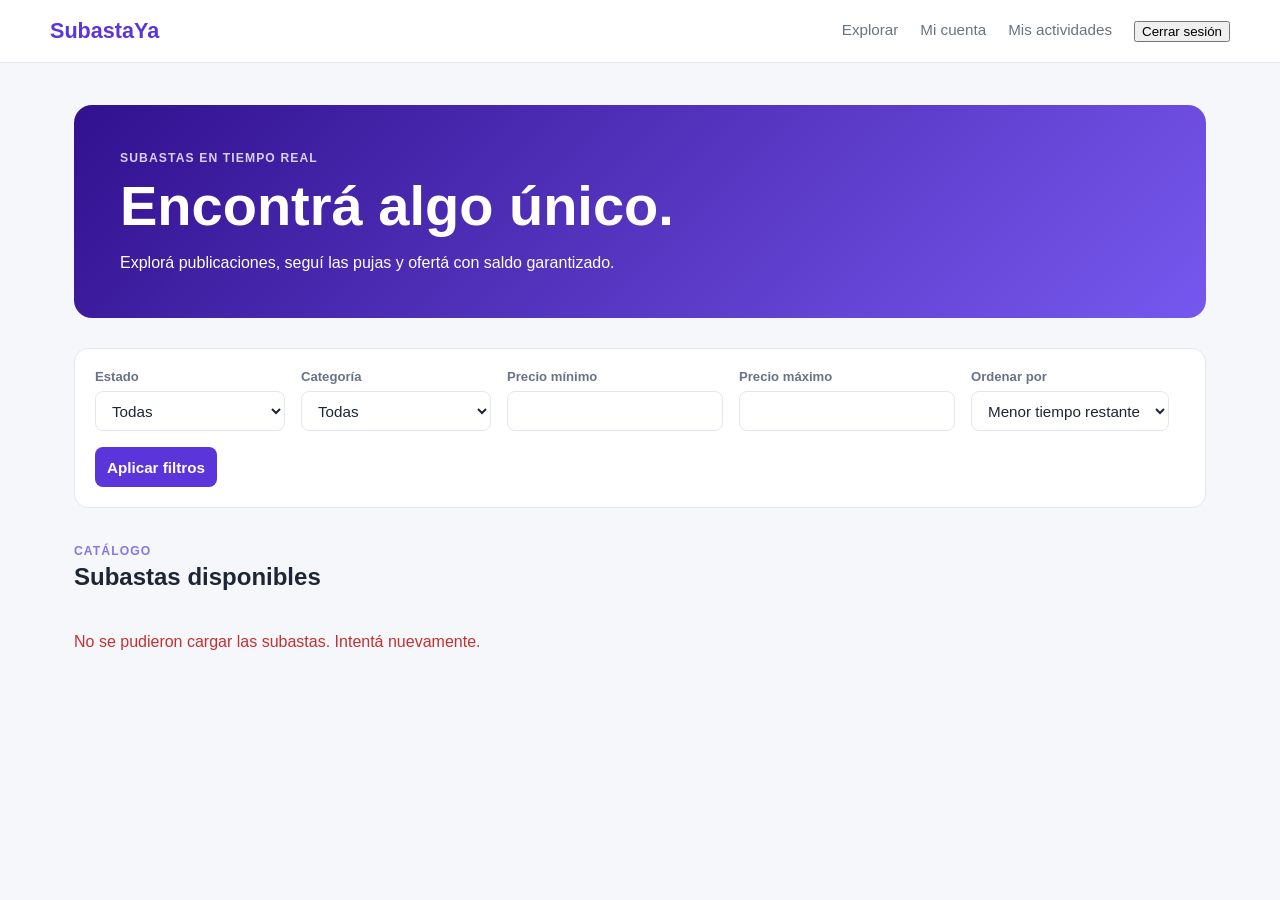
==== SubastaYa.Api/wwwroot/index.html @ f96a4454 "feat: registros y login" ====
﻿<!DOCTYPE html>
<html lang="es">
<head>
    <meta charset="UTF-8">
    <meta name="viewport"
          content="width=device-width, initial-scale=1.0">
    <title>SubastaYa</title>
    <link rel="stylesheet" href="css/site.css">
</head>
<body>
    <header class="topbar">
        <a class="brand" href="/">SubastaYa</a>

        <nav class="navigation">
            <a href="/">Explorar</a>
            <a href="profile.html">Mi cuenta</a>
            <a href="#my-auctions">Mis actividades</a>
            <button type="button" onclick="logout()">Cerrar sesión</button>
        </nav>
    </header>

    <main class="page-container" data-sys-render="auto">
        <section class="hero">
            <p class="eyebrow">SUBASTAS EN TIEMPO REAL</p>
            <h1>Encontrá algo único.</h1>
            <p>
                Explorá publicaciones, seguí las pujas y ofertá
                con saldo garantizado.
            </p>
        </section>

        <section class="toolbar">
            <label>
                Estado
                <select id="status-filter">
                    <option value="">Todas</option>
                    <option value="ACTIVA">Activas</option>
                    <option value="PROGRAMADA">Próximas</option>
                    <option value="FINALIZADA">Finalizadas</option>
                    <option value="DESIERTA">Desiertas</option>
                </select>
            </label>

            <label>
                Categoría
                <select id="category-filter">
                    <option value="">Todas</option>
                </select>
            </label>

            <label>
                Precio mínimo
                <input id="minimum-price-filter" type="number" min="0">
            </label>

            <label>
                Precio máximo
                <input id="maximum-price-filter" type="number" min="0">
            </label>

            <label>
                Ordenar por
                <select id="order-filter">
                    <option value="menor-tiempo">Menor tiempo restante</option>
                    <option value="mayor-puja">Mayor puja</option>
                </select>
            </label>

            <button id="apply-filters-button" type="button">
                Aplicar filtros
            </button>
        </section>

        <section>
            <div class="section-heading">
                <div>
                    <p class="eyebrow">CATÁLOGO</p>
                    <h2>Subastas disponibles</h2>
                </div>

                <span id="auction-count" class="auction-count"></span>
            </div>

            <div id="loading-message" class="message">
                Cargando subastas...
            </div>

            <div id="error-message" class="message error hidden">
            </div>

            <div id="auction-grid" class="auction-grid"></div>
        </section>
    </main>

    <script src="/js/auth.js"></script>
    <script src="js/catalog.js"></script>
</body>
</html>
---- SubastaYa.Api/wwwroot/css/site.css ----
:root {
    --background: #f5f7fb;
    --surface: #ffffff;
    --text: #1d2634;
    --muted: #687386;
    --primary: #5b34da;
    --primary-dark: #3c1ca7;
    --danger: #c43131;
    --border: #e2e7f0;
}

* {
    box-sizing: border-box;
}

body {
    margin: 0;
    background: var(--background);
    color: var(--text);
    font-family: Arial, Helvetica, sans-serif;
}

.topbar {
    align-items: center;
    background: var(--surface);
    border-bottom: 1px solid var(--border);
    display: flex;
    justify-content: space-between;
    padding: 18px max(24px, calc((100vw - 1180px) / 2));
}

.brand {
    color: var(--primary);
    font-size: 1.35rem;
    font-weight: 800;
    text-decoration: none;
}

.navigation {
    display: flex;
    gap: 22px;
}

.navigation a {
    color: var(--muted);
    font-size: 0.95rem;
    text-decoration: none;
}

.page-container {
    margin: 0 auto;
    max-width: 1180px;
    padding: 42px 24px 64px;
}

.hero {
    background: linear-gradient(135deg, #31118e, #7758ef);
    border-radius: 18px;
    color: white;
    margin-bottom: 30px;
    padding: 46px;
}

.hero h1 {
    font-size: clamp(2rem, 5vw, 3.5rem);
    margin: 8px 0;
}

.hero p {
    margin-bottom: 0;
    max-width: 600px;
}

.eyebrow {
    color: #8974e8;
    font-size: 0.76rem;
    font-weight: 800;
    letter-spacing: 0.09em;
    margin: 0;
}

.hero .eyebrow {
    color: #d8d0ff;
}

.toolbar {
    align-items: end;
    background: var(--surface);
    border: 1px solid var(--border);
    border-radius: 14px;
    display: flex;
    flex-wrap: wrap;
    gap: 16px;
    margin-bottom: 36px;
    padding: 20px;
}

.toolbar label {
    color: var(--muted);
    display: grid;
    font-size: 0.82rem;
    font-weight: 700;
    gap: 7px;
}

.toolbar select,
.toolbar input,
.toolbar button {
    border-radius: 8px;
    font-size: 0.95rem;
    min-height: 40px;
    padding: 0 12px;
}

.toolbar select,
.toolbar input {
        background: white;
        border: 1px solid var(--border);
        color: var(--text);
        min-width: 190px;
    }

.toolbar button {
    background: var(--primary);
    border: 0;
    color: white;
    cursor: pointer;
    font-weight: 700;
}

.toolbar button:hover {
    background: var(--primary-dark);
}

.section-heading {
    align-items: center;
    display: flex;
    justify-content: space-between;
    margin-bottom: 18px;
}

.section-heading h2 {
    margin: 5px 0 0;
}

.auction-count {
    color: var(--muted);
    font-size: 0.9rem;
}

.auction-grid {
    display: grid;
    gap: 20px;
    grid-template-columns: repeat(auto-fit, minmax(250px, 1fr));
}

.auction-card {
    background: var(--surface);
    border: 1px solid var(--border);
    border-radius: 14px;
    overflow: hidden;
}

.auction-card img {
    display: block;
    height: 180px;
    object-fit: cover;
    width: 100%;
}

.card-content {
    padding: 18px;
}

.category {
    color: var(--primary);
    font-size: 0.78rem;
    font-weight: 800;
    text-transform: uppercase;
}

.auction-card h3 {
    font-size: 1.1rem;
    margin: 8px 0 16px;
}

.price {
    font-size: 1.35rem;
    font-weight: 800;
    margin: 4px 0;
}

.details {
    color: var(--muted);
    font-size: 0.86rem;
    margin: 6px 0;
}

.timer {
    color: var(--danger);
    font-size: 0.9rem;
    font-weight: 800;
    margin-top: 14px;
}

.message {
    color: var(--muted);
    padding: 24px 0;
}

.error {
    color: var(--danger);
}

.hidden {
    display: none;
}

@media (max-width: 650px) {
    .topbar {
        align-items: flex-start;
        flex-direction: column;
        gap: 14px;
    }

    .navigation {
        flex-wrap: wrap;
    }

    .hero {
        padding: 30px 24px;
    }
}
.auction-card-link {
    color: inherit;
    text-decoration: none;
}

    .auction-card-link:hover .auction-card {
        box-shadow: 0 10px 28px rgba(46, 34, 100, 0.14);
        transform: translateY(-3px);
    }

.auction-card {
    transition: box-shadow 0.2s ease, transform 0.2s ease;
}
.back-link {
    color: var(--primary);
    display: inline-block;
    font-weight: 700;
    margin-bottom: 24px;
    text-decoration: none;
}

.detail-card {
    background: var(--surface);
    border: 1px solid var(--border);
    border-radius: 16px;
    display: grid;
    grid-template-columns: minmax(280px, 1fr) minmax(300px, 1fr);
    margin-bottom: 28px;
    overflow: hidden;
}

    .detail-card img {
        height: 100%;
        min-height: 320px;
        object-fit: cover;
        width: 100%;
    }

.detail-content {
    padding: 32px;
}

    .detail-content h1 {
        margin: 10px 0;
    }

.description {
    color: var(--muted);
    line-height: 1.6;
}

.price-panel {
    background: #f1edff;
    border-radius: 12px;
    display: grid;
    gap: 6px;
    margin: 24px 0;
    padding: 18px;
}

    .price-panel span,
    .price-panel small {
        color: var(--muted);
    }

    .price-panel strong {
        color: var(--primary);
        font-size: 2rem;
    }

.bid-section,
.history-section {
    background: var(--surface);
    border: 1px solid var(--border);
    border-radius: 14px;
    margin-bottom: 28px;
    padding: 26px;
}

.bid-form {
    display: flex;
    flex-wrap: wrap;
    gap: 14px;
    margin-top: 18px;
}

    .bid-form label {
        color: var(--muted);
        display: grid;
        font-size: 0.82rem;
        font-weight: 700;
        gap: 7px;
    }

    .bid-form input {
        border: 1px solid var(--border);
        border-radius: 8px;
        min-height: 42px;
        padding: 0 12px;
    }

    .bid-form button {
        align-self: end;
        background: var(--primary);
        border: 0;
        border-radius: 8px;
        color: white;
        cursor: pointer;
        font-weight: 700;
        min-height: 42px;
        padding: 0 18px;
    }

.history-item {
    align-items: center;
    border-bottom: 1px solid var(--border);
    display: flex;
    justify-content: space-between;
    padding: 15px 0;
}

    .history-item p {
        color: var(--muted);
        font-size: 0.85rem;
        margin: 5px 0 0;
    }

@media (max-width: 750px) {
    .detail-card {
        grid-template-columns: 1fr;
    }

        .detail-card img {
            min-height: 220px;
        }
}
.balance-grid {
    display: grid;
    gap: 18px;
    grid-template-columns: repeat(3, 1fr);
    margin: 24px 0;
}

.balance-card {
    background: var(--surface);
    border: 1px solid var(--border);
    border-radius: 14px;
    display: grid;
    gap: 8px;
    padding: 24px;
}

    .balance-card span {
        color: var(--muted);
        font-size: 0.9rem;
    }

    .balance-card strong {
        font-size: 1.6rem;
    }

.retained {
    border-left: 5px solid #e29c28;
}

.available {
    border-left: 5px solid #27a66d;
}

.deposit-panel,
.activity-panel {
    background: var(--surface);
    border: 1px solid var(--border);
    border-radius: 14px;
    margin-bottom: 25px;
    padding: 24px;
}

.inline-form {
    display: flex;
    gap: 12px;
    margin-top: 18px;
}

    .inline-form input {
        border: 1px solid var(--border);
        border-radius: 8px;
        min-height: 42px;
        padding: 0 12px;
    }

    .inline-form button,
    .tab-button {
        background: var(--primary);
        border: 0;
        border-radius: 8px;
        color: white;
        cursor: pointer;
        font-weight: 700;
        padding: 0 16px;
    }

.tabs {
    border-bottom: 1px solid var(--border);
    display: flex;
    gap: 10px;
    margin-bottom: 20px;
    padding-bottom: 14px;
}

.tab-button {
    background: #ece8fd;
    color: var(--primary);
    min-height: 38px;
}

    .tab-button.active {
        background: var(--primary);
        color: white;
    }

.activity-item,
.transaction-item {
    align-items: center;
    border-bottom: 1px solid var(--border);
    display: flex;
    gap: 15px;
    justify-content: space-between;
    padding: 14px 0;
}

    .activity-item img {
        border-radius: 8px;
        height: 62px;
        object-fit: cover;
        width: 76px;
    }

    .activity-item div {
        flex: 1;
    }

    .activity-item h3,
    .activity-item p,
    .transaction-item p {
        margin: 4px 0;
    }

    .activity-item p,
    .transaction-item p {
        color: var(--muted);
        font-size: 0.86rem;
    }

.status-badge {
    background: #eeeafe;
    border-radius: 999px;
    color: var(--primary);
    font-size: 0.78rem;
    font-weight: 800;
    padding: 7px 10px;
}

@media (max-width: 700px) {
    .balance-grid {
        grid-template-columns: 1fr;
    }

    .inline-form {
        flex-direction: column;
    }
}
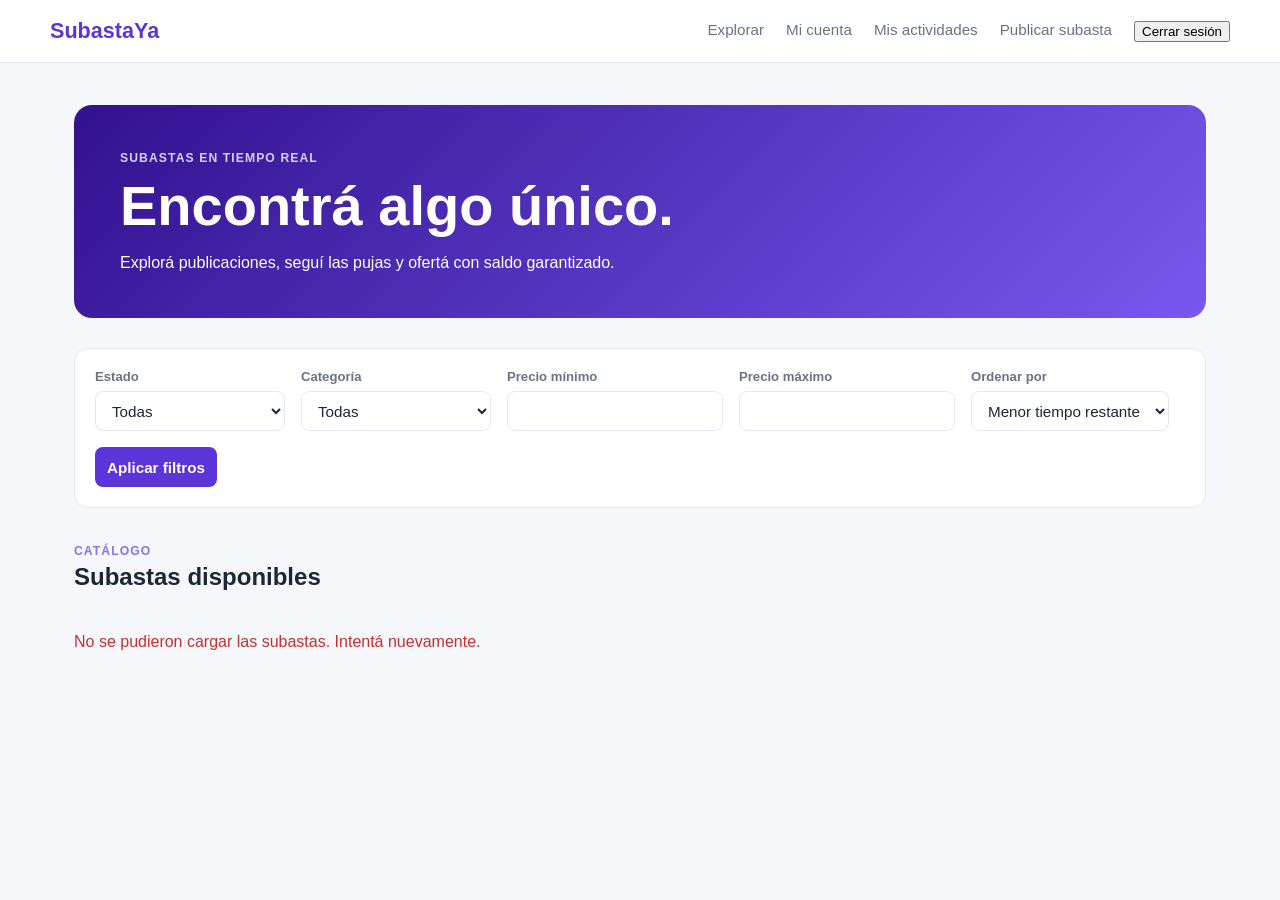
==== commit 5594bdc3: "feat: correcciones en vistas y validaciones de subasta + publicar subasta" ====
--- a/SubastaYa.Api/wwwroot/index.html
+++ b/SubastaYa.Api/wwwroot/index.html
@@ -15,6 +15,7 @@
             <a href="/">Explorar</a>
             <a href="profile.html">Mi cuenta</a>
             <a href="#my-auctions">Mis actividades</a>
+            <a href="/publicar.html">Publicar subasta</a>
             <button type="button" onclick="logout()">Cerrar sesión</button>
         </nav>
     </header>
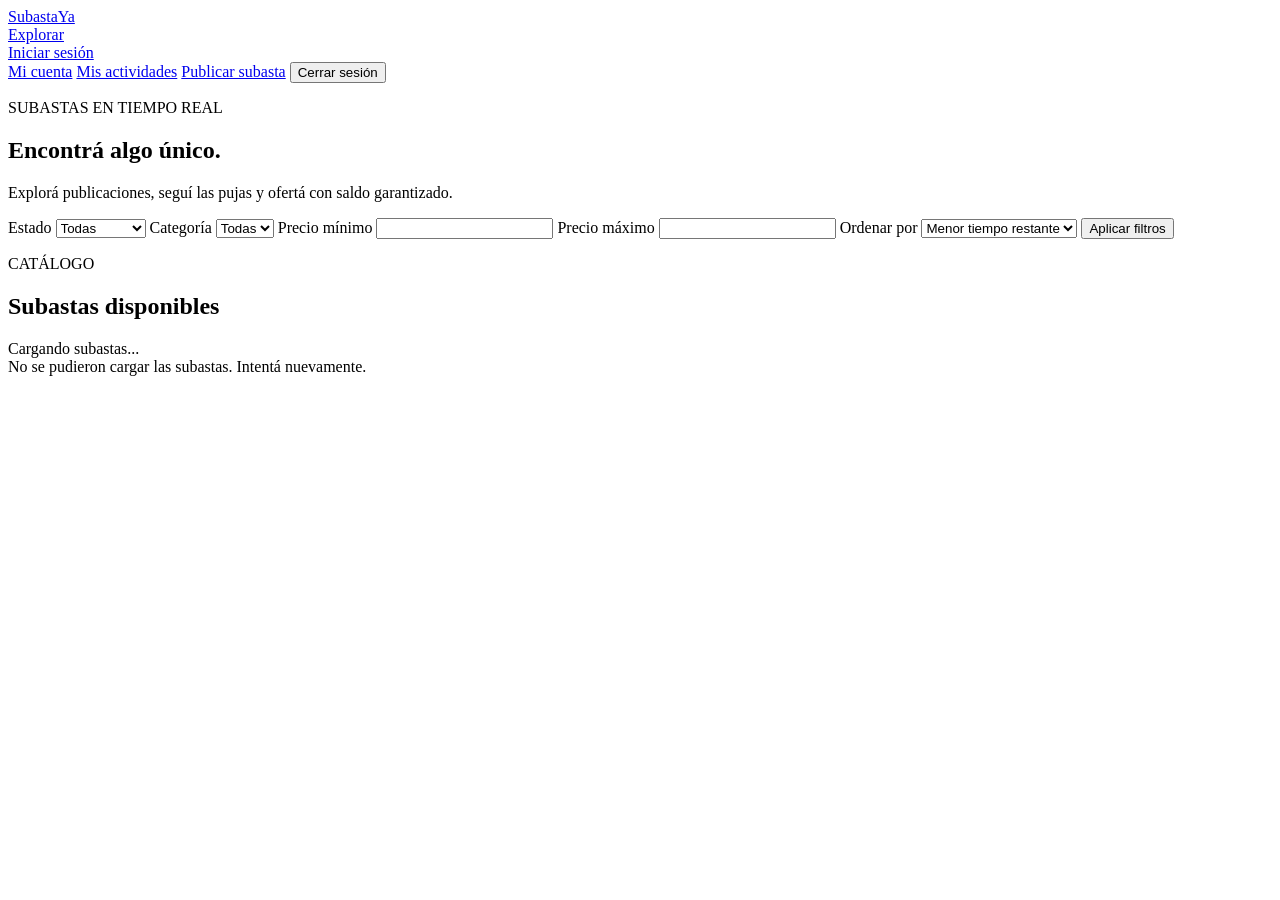
==== commit 70f6e635: "feat: Cambios en front" ====
--- a/SubastaYa.Api/wwwroot/index.html
+++ b/SubastaYa.Api/wwwroot/index.html
@@ -4,19 +4,34 @@
     <meta charset="UTF-8">
     <meta name="viewport"
           content="width=device-width, initial-scale=1.0">
+    <meta name="description" content="SubastaYa es una plataforma de subastas online en tiempo real para explorar productos, realizar pujas y participar de subastas de forma segura.">
     <title>SubastaYa</title>
-    <link rel="stylesheet" href="css/site.css">
+    <link rel="stylesheet" href="/css/site.css">
+    <link rel="stylesheet" href="/css/header.css">
+    <link rel="stylesheet" href="/css/catalog.css">
 </head>
 <body>
     <header class="topbar">
         <a class="brand" href="/">SubastaYa</a>
 
         <nav class="navigation">
-            <a href="/">Explorar</a>
-            <a href="profile.html">Mi cuenta</a>
-            <a href="#my-auctions">Mis actividades</a>
-            <a href="/publicar.html">Publicar subasta</a>
-            <button type="button" onclick="logout()">Cerrar sesión</button>
+            <a href="/" class="active">Explorar</a>
+        
+            <div id="guest-navigation" class="auth-navigation hidden">
+                <a href="/login.html" class="login-button">
+                    Iniciar sesión
+                </a>
+            </div>
+        
+            <div id="authenticated-navigation" class="auth-navigation hidden">
+                <a href="/profile.html">Mi cuenta</a>
+                <a href="#my-auctions">Mis actividades</a>
+                <a href="/publicar.html">Publicar subasta</a>
+        
+                <button type="button" onclick="logout()">
+                    Cerrar sesión
+                </button>
+            </div>
         </nav>
     </header>
 
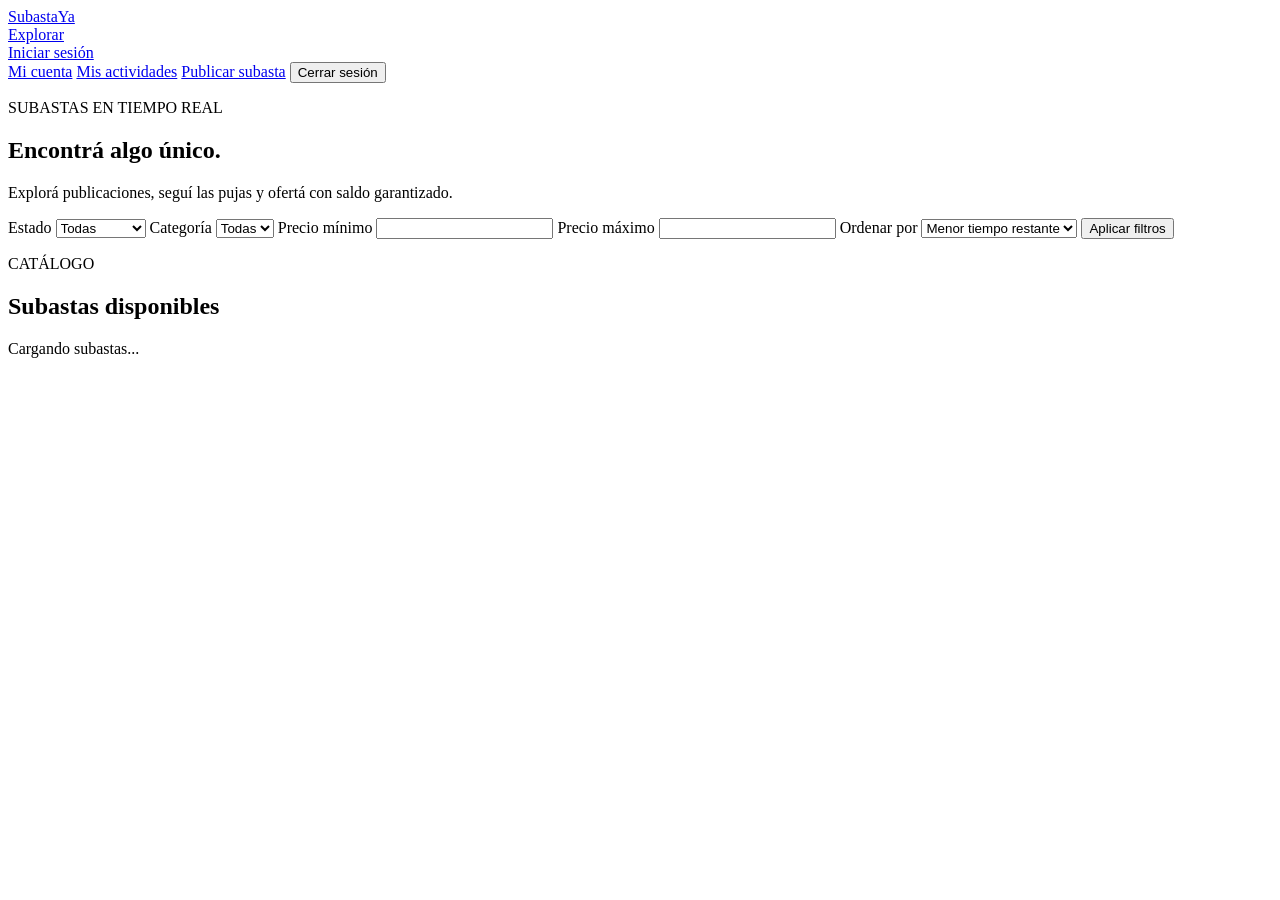
==== commit 3065f096: "fix: corrección en mis actividades, fotos y temporalidad" ====
--- a/SubastaYa.Api/wwwroot/index.html
+++ b/SubastaYa.Api/wwwroot/index.html
@@ -25,7 +25,7 @@
         
             <div id="authenticated-navigation" class="auth-navigation hidden">
                 <a href="/profile.html">Mi cuenta</a>
-                <a href="#my-auctions">Mis actividades</a>
+                <a href="actividades.html">Mis actividades</a>
                 <a href="/publicar.html">Publicar subasta</a>
         
                 <button type="button" onclick="logout()">
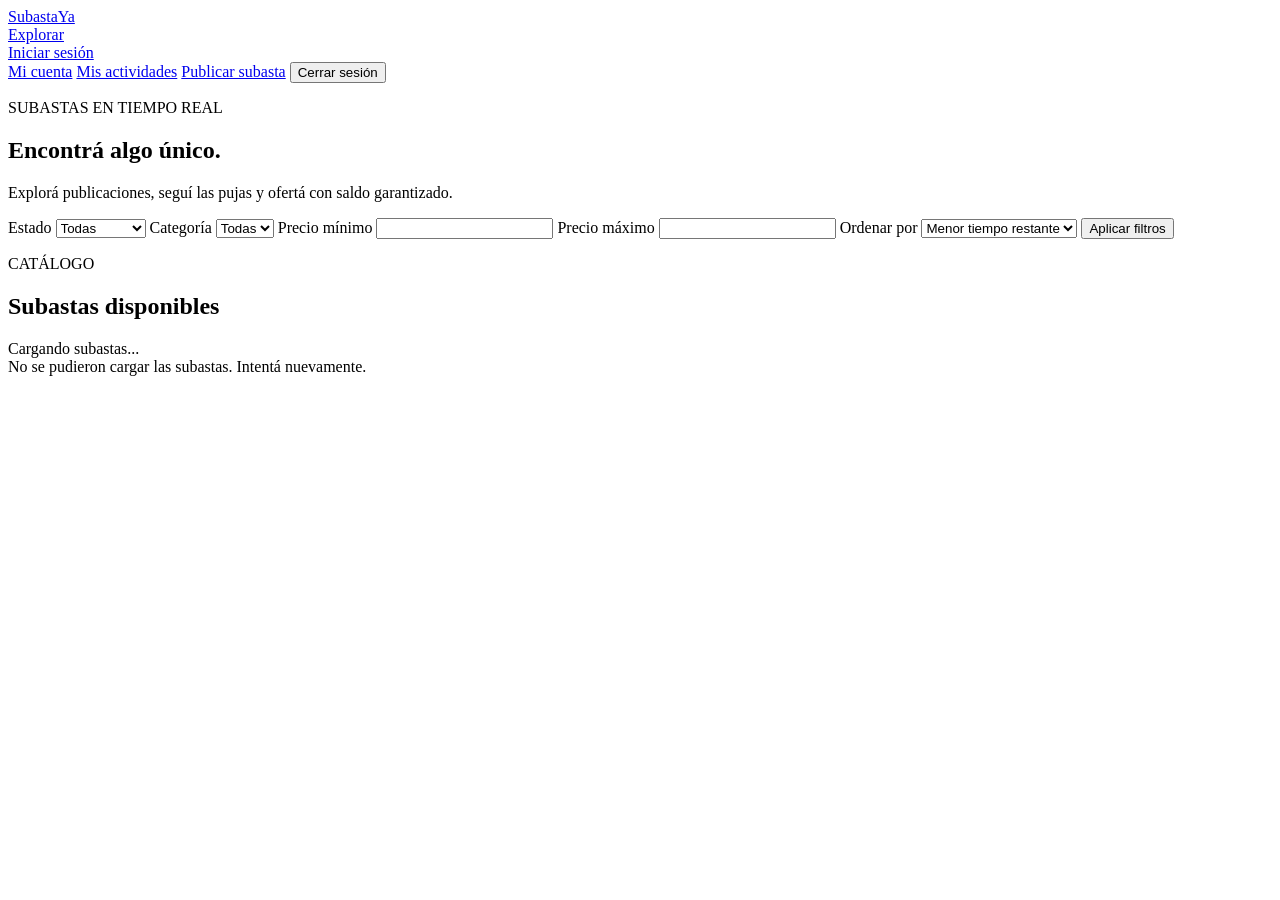
==== commit 25ebedb9: "feat resolucion de nombres" ====
--- a/SubastaYa.Api/wwwroot/index.html
+++ b/SubastaYa.Api/wwwroot/index.html
@@ -25,8 +25,8 @@
         
             <div id="authenticated-navigation" class="auth-navigation hidden">
                 <a href="/profile.html">Mi cuenta</a>
-                <a href="actividades.html">Mis actividades</a>
-                <a href="/publicar.html">Publicar subasta</a>
+                <a href="/activities.html">Mis actividades</a>
+                <a href="/publish.html">Publicar subasta</a>
         
                 <button type="button" onclick="logout()">
                     Cerrar sesión
@@ -109,6 +109,6 @@
     </main>
 
     <script src="/js/auth.js"></script>
-    <script src="js/catalog.js"></script>
+    <script type="module" src="js/catalog.js"></script>
 </body>
 </html>
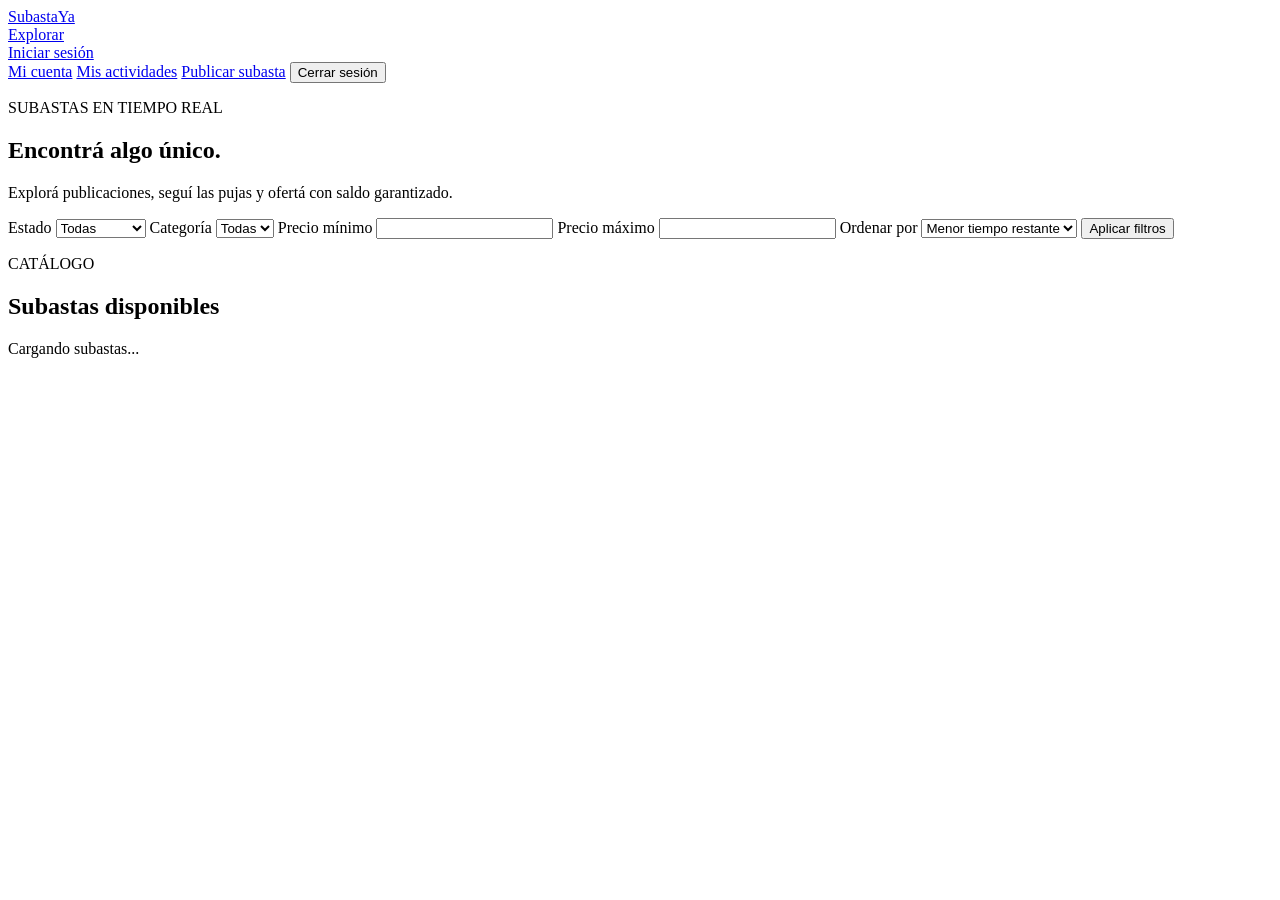
==== commit 7b0b5d19: "fix: readme y correccion de names" ====
--- a/SubastaYa.Api/wwwroot/index.html
+++ b/SubastaYa.Api/wwwroot/index.html
@@ -25,7 +25,7 @@
         
             <div id="authenticated-navigation" class="auth-navigation hidden">
                 <a href="/profile.html">Mi cuenta</a>
-                <a href="/activities.html">Mis actividades</a>
+                <a href="activities.html">Mis actividades</a>
                 <a href="/publish.html">Publicar subasta</a>
         
                 <button type="button" onclick="logout()">
@@ -109,6 +109,6 @@
     </main>
 
     <script src="/js/auth.js"></script>
-    <script type="module" src="js/catalog.js"></script>
+    <script src="js/catalog.js"></script>
 </body>
 </html>
